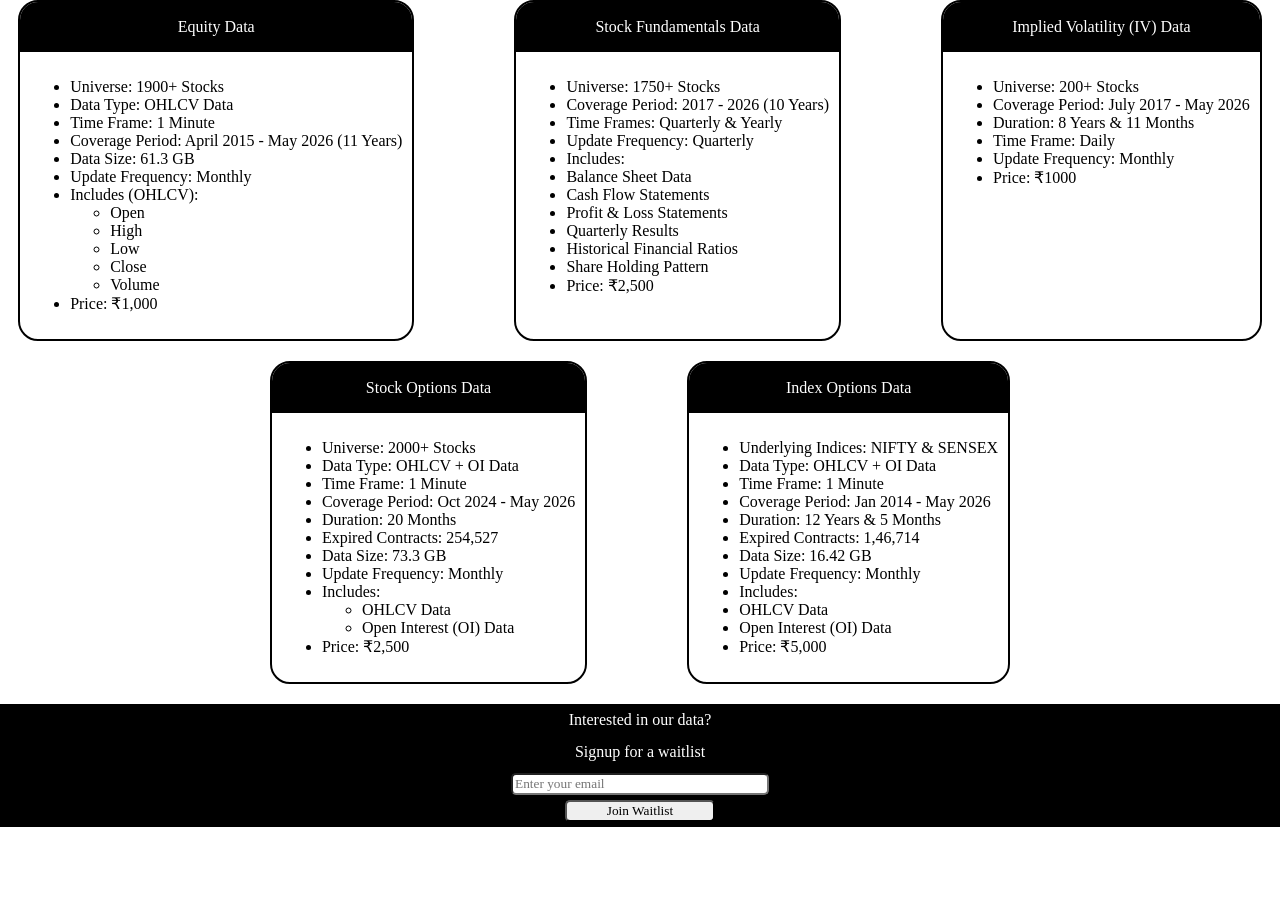
==== frontend/index.html @ e6feda4a "added basic html & css" ====
<!DOCTYPE html>
<html lang="en">

<head>

    <meta charset="UTF-8">
    <meta name="viewport" content="width=device-width, initial-scale=1.0">

    <title>Data Nerd</title>

    <link rel="stylesheet" href="styles.css">

</head>

<body>

    <div class="datasetinfo">

        <div class="datacard">

            <div class="titlebox">
                <p>Equity Data</p>
            </div>

            <div class="description">

                <ul>
                    <li>Universe: 1900+ Stocks</li>
                    <li>Data Type: OHLCV Data</li>
                    <li>Time Frame: 1 Minute</li>
                    <li>Coverage Period: April 2015 - May 2026 (11 Years)</li>
                    <li>Data Size: 61.3 GB</li>
                    <li>Update Frequency: Monthly</li>
                    <li>Includes (OHLCV):
                        <ul>
                            <li>Open</li>
                            <li>High</li>
                            <li>Low</li>
                            <li>Close</li>
                            <li>Volume</li>
                        </ul>
                    </li>

                    <li>Price: ₹1,000</li>

                </ul>

            </div>



        </div>

        <div class="datacard">

            <div class="titlebox">
                <p>Stock Fundamentals Data</p>
            </div>

            <div class="description">

                <ul>
                    <li>Universe: 1750+ Stocks</li>
                    <li>Coverage Period: 2017 - 2026 (10 Years)</li>
                    <li>Time Frames: Quarterly & Yearly</li>
                    <li>Update Frequency: Quarterly</li>
                    <li>Includes:</li>
                    <li>Balance Sheet Data</li>
                    <li>Cash Flow Statements</li>
                    <li>Profit & Loss Statements</li>
                    <li>Quarterly Results</li>
                    <li>Historical Financial Ratios</li>
                    <li>Share Holding Pattern</li>
                    <li>Price: ₹2,500</li>
                </ul>

            </div>

        </div>

        <div class="datacard">

            <div class="titlebox">
                <p>Implied Volatility (IV) Data</p>
            </div>

            <div class="description">

                <ul>
                    <li>Universe: 200+ Stocks</li>
                    <li>Coverage Period: July 2017 - May 2026</li>
                    <li>Duration: 8 Years & 11 Months</li>
                    <li>Time Frame: Daily</li>
                    <li>Update Frequency: Monthly</li>
                    <li>Price: ₹1000</li>
                </ul>

            </div>

        </div>

        <div class="datacard">

            <div class="titlebox">
                <p>Stock Options Data</p>
            </div>

            <div class="description">

                <ul>
                    <li>Universe: 2000+ Stocks</li>
                    <li>Data Type: OHLCV + OI Data</li>
                    <li>Time Frame: 1 Minute</li>
                    <li>Coverage Period: Oct 2024 - May 2026</li>
                    <li> Duration: 20 Months</li>
                    <li>Expired Contracts: 254,527</li>
                    <li>Data Size: 73.3 GB</li>
                    <li>Update Frequency: Monthly</li>
                    <li>
                        Includes:
                        <ul>
                            <li>OHLCV Data</li>
                            <li>Open Interest (OI) Data</li>
                        </ul>
                    </li>
                    <li>Price: ₹2,500</li>

                </ul>

            </div>

        </div>

        <div class="datacard">

            <div class="titlebox">
                <p>Index Options Data</p>
            </div>

            <div class="description">

                <ul>
                    <li>Underlying Indices: NIFTY & SENSEX</li>
                    <li>Data Type: OHLCV + OI Data</li>
                    <li>Time Frame: 1 Minute</li>
                    <li>Coverage Period: Jan 2014 - May 2026</li>
                    <li>Duration: 12 Years & 5 Months</li>
                    <li>Expired Contracts: 1,46,714</li>
                    <li>Data Size: 16.42 GB</li>
                    <li>Update Frequency: Monthly</li>
                    <li>Includes:</li>
                    <li>OHLCV Data</li>
                    <li>Open Interest (OI) Data</li>
                    <li>Price: ₹5,000</li>
                </ul>

            </div>

        </div>

    </div>

    <div class="emailbox">

        <p>Interested in our data?</p>
        <p>Signup for a waitlist</p>
        
        <form action="https://formspree.io/f/xzbqvlgk" method="POST">
            <input type="email" name="email" placeholder="Enter your email" required>
            <button type="submit">Join Waitlist</button>
        </form>

    </div>


</body>

</html>
---- frontend/styles.css ----
@font-face {
    font-family: "YUCCA";
    src: url("magentik-light.otf") format("opentype");
}

body {
    padding: 0px;
    margin: 0px;
}

* {
    font-family: Magnetik;
}

.datasetinfo {

    display: flex;
    flex-direction: row;
    flex-wrap: wrap;

    justify-content: center;
    
    row-gap: 20px;
    column-gap: 100px;

}

.datacard {
    border: solid 2px black;
    border-radius: 20px;
    display: flex;
    flex-direction: column;
}

.titlebox {
    background-color: black;
    color: white;
    border-top-left-radius: 18px;
    border-top-right-radius: 18px;
    align-items: center;
    justify-content: center;
    display: flex;
}

.description {    
    padding: 10px;
}

.emailbox {

    display: flex;
    flex-direction: column;
    gap: 10px;
    justify-content: center;
    align-items: center;
    padding: 5px;

    color: white;
    background-color: black;
    
    margin-top: 20px;

}

.emailbox p{
    padding: 1px;
    margin: 1px;
}

.emailbox form {
    display: flex;
    flex-direction: column;
    gap: 5px;
    /* justify-content: center; */
    align-items: center;
}

.emailbox form input {
    border-radius: 5px;
    width: 250px;
}

.emailbox form button {
    border-radius: 5px;
    width: 150px;
}

.emailbox form button:hover{
    background-color: black;
    color: white;
}
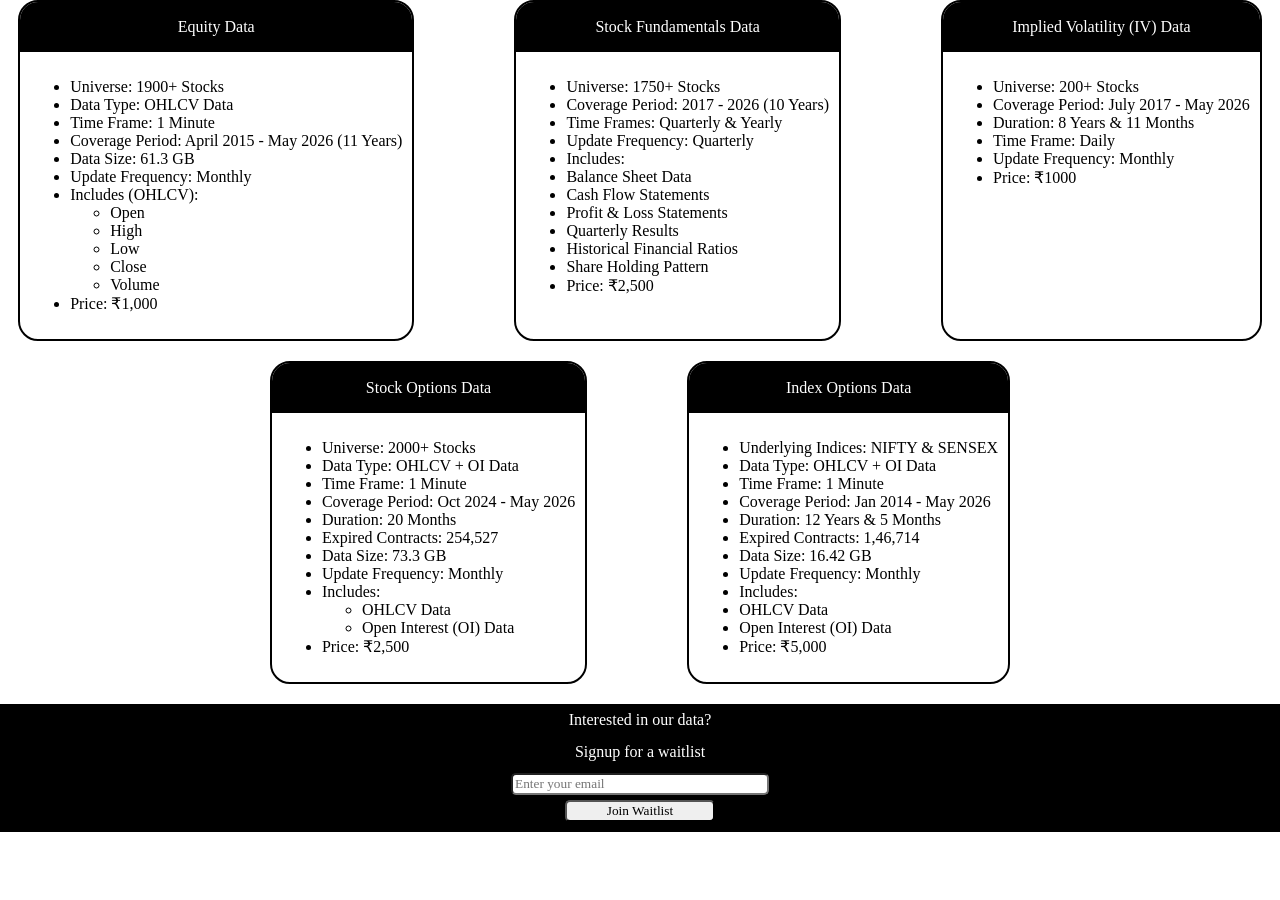
==== commit 711135ba: "added backend logic (code) for signing up to waitlist" ====
--- a/frontend/index.html
+++ b/frontend/index.html
@@ -164,14 +164,19 @@
 
         <p>Interested in our data?</p>
         <p>Signup for a waitlist</p>
-        
-        <form action="https://formspree.io/f/xzbqvlgk" method="POST">
-            <input type="email" name="email" placeholder="Enter your email" required>
+
+        <form id="waitlist-form">
+
+            <input type="email" id="email" placeholder="Enter your email" required>
             <button type="submit">Join Waitlist</button>
+
+            <div id="message"></div>
+
         </form>
 
     </div>
 
+    <script src="script.js"></script>
 
 </body>
 
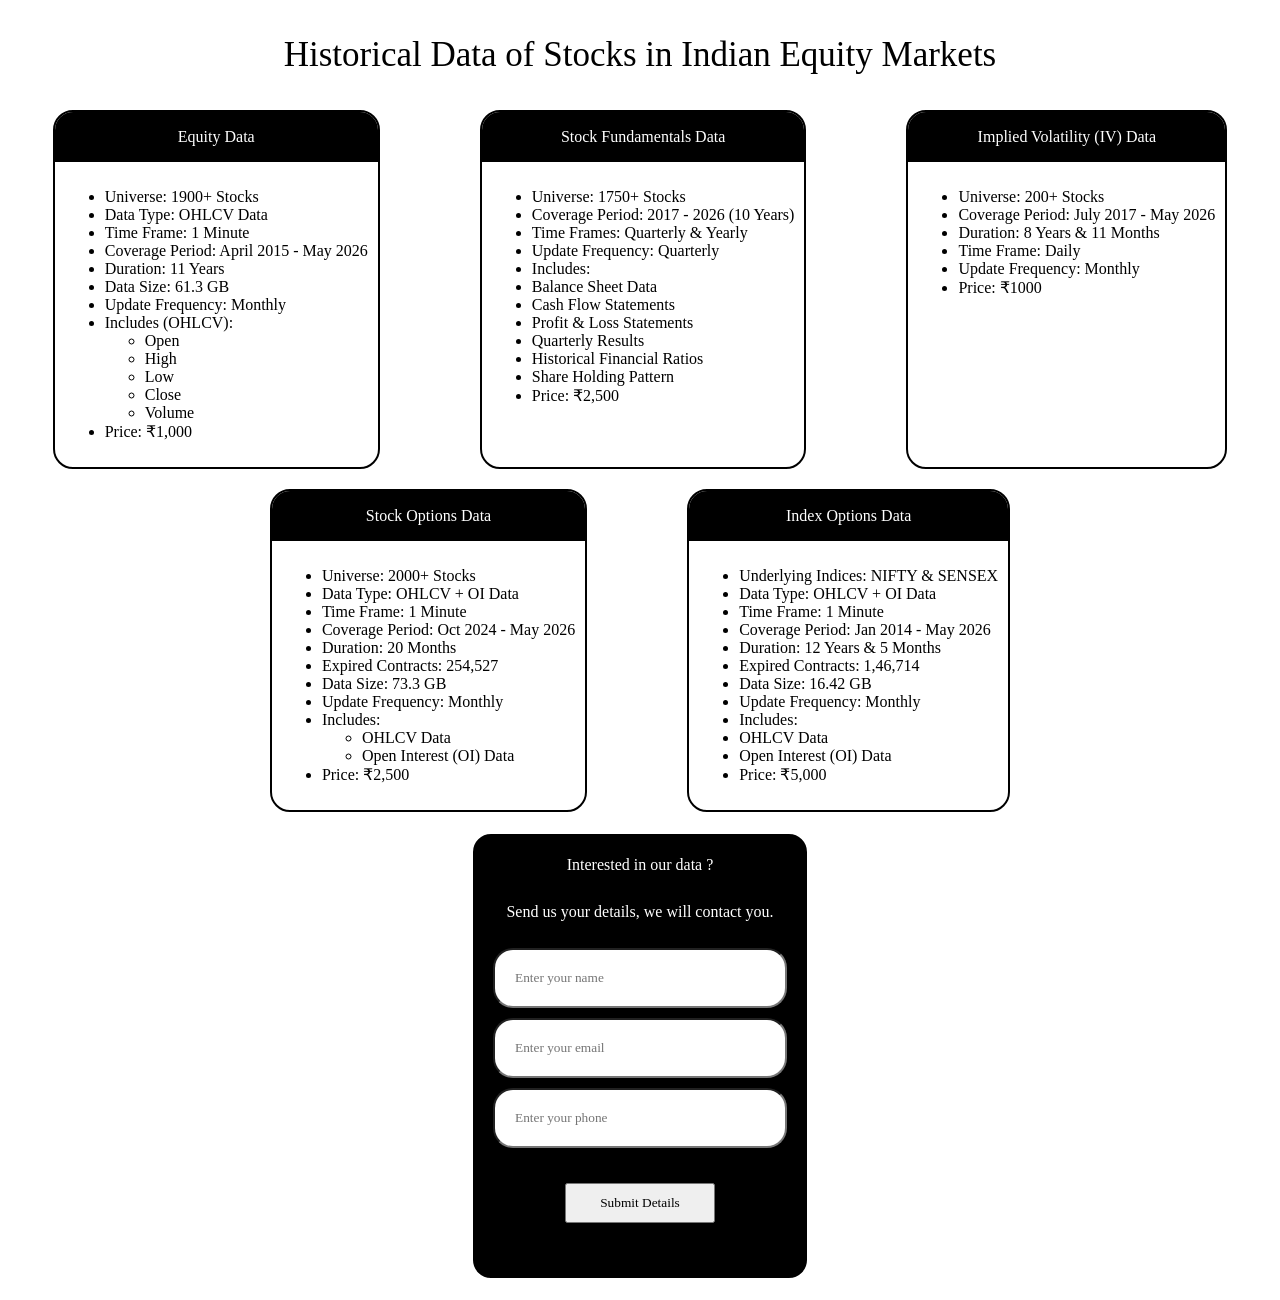
==== commit a884a252: "added name and phone number to details submission form" ====
--- a/frontend/index.html
+++ b/frontend/index.html
@@ -14,6 +14,12 @@
 
 <body>
 
+    <div class="headermenu">
+
+        <p>Historical Data of Stocks in Indian Equity Markets</p>
+
+    </div>
+
     <div class="datasetinfo">
 
         <div class="datacard">
@@ -28,7 +34,8 @@
                     <li>Universe: 1900+ Stocks</li>
                     <li>Data Type: OHLCV Data</li>
                     <li>Time Frame: 1 Minute</li>
-                    <li>Coverage Period: April 2015 - May 2026 (11 Years)</li>
+                    <li>Coverage Period: April 2015 - May 2026</li>
+                    <li>Duration: 11 Years</li>
                     <li>Data Size: 61.3 GB</li>
                     <li>Update Frequency: Monthly</li>
                     <li>Includes (OHLCV):
@@ -162,13 +169,16 @@
 
     <div class="emailbox">
 
-        <p>Interested in our data?</p>
-        <p>Signup for a waitlist</p>
+        <p>Interested in our data ?</p>
+        <p>Send us your details, we will contact you.</p>
 
         <form id="waitlist-form">
 
+            <input type="name" id="name" placeholder="Enter your name" required>
             <input type="email" id="email" placeholder="Enter your email" required>
-            <button type="submit">Join Waitlist</button>
+            <input type="phone" id="phone" placeholder="Enter your phone" required>
+
+            <button type="submit">Submit Details</button>
 
             <div id="message"></div>
 
--- a/frontend/styles.css
+++ b/frontend/styles.css
@@ -10,6 +10,16 @@
 
 * {
     font-family: Magnetik;
+}
+
+.headermenu {
+
+    display: flex;
+    justify-content: center;
+    /* align-items: center; */
+
+    font-size: 35px;
+
 }
 
 .datasetinfo {
@@ -50,15 +60,19 @@
 
     display: flex;
     flex-direction: column;
-    gap: 10px;
+    gap: 25px;
     justify-content: center;
     align-items: center;
-    padding: 5px;
+    padding: 20px;
+
+    border: solid 2px white;
+    border-radius: 20px;
 
     color: white;
     background-color: black;
-    
-    margin-top: 20px;
+
+    width: fit-content;
+    margin: 20px auto;
 
 }
 
@@ -70,19 +84,23 @@
 .emailbox form {
     display: flex;
     flex-direction: column;
-    gap: 5px;
+    gap: 10px;
     /* justify-content: center; */
     align-items: center;
 }
 
 .emailbox form input {
-    border-radius: 5px;
+    border-radius: 20px;
     width: 250px;
+    padding: 20px;
 }
 
 .emailbox form button {
-    border-radius: 5px;
+    /* border-radius: 5px; */
+    /* padding-top: 500px; */
     width: 150px;
+    padding: 10px;
+    margin: 25px;
 }
 
 .emailbox form button:hover{
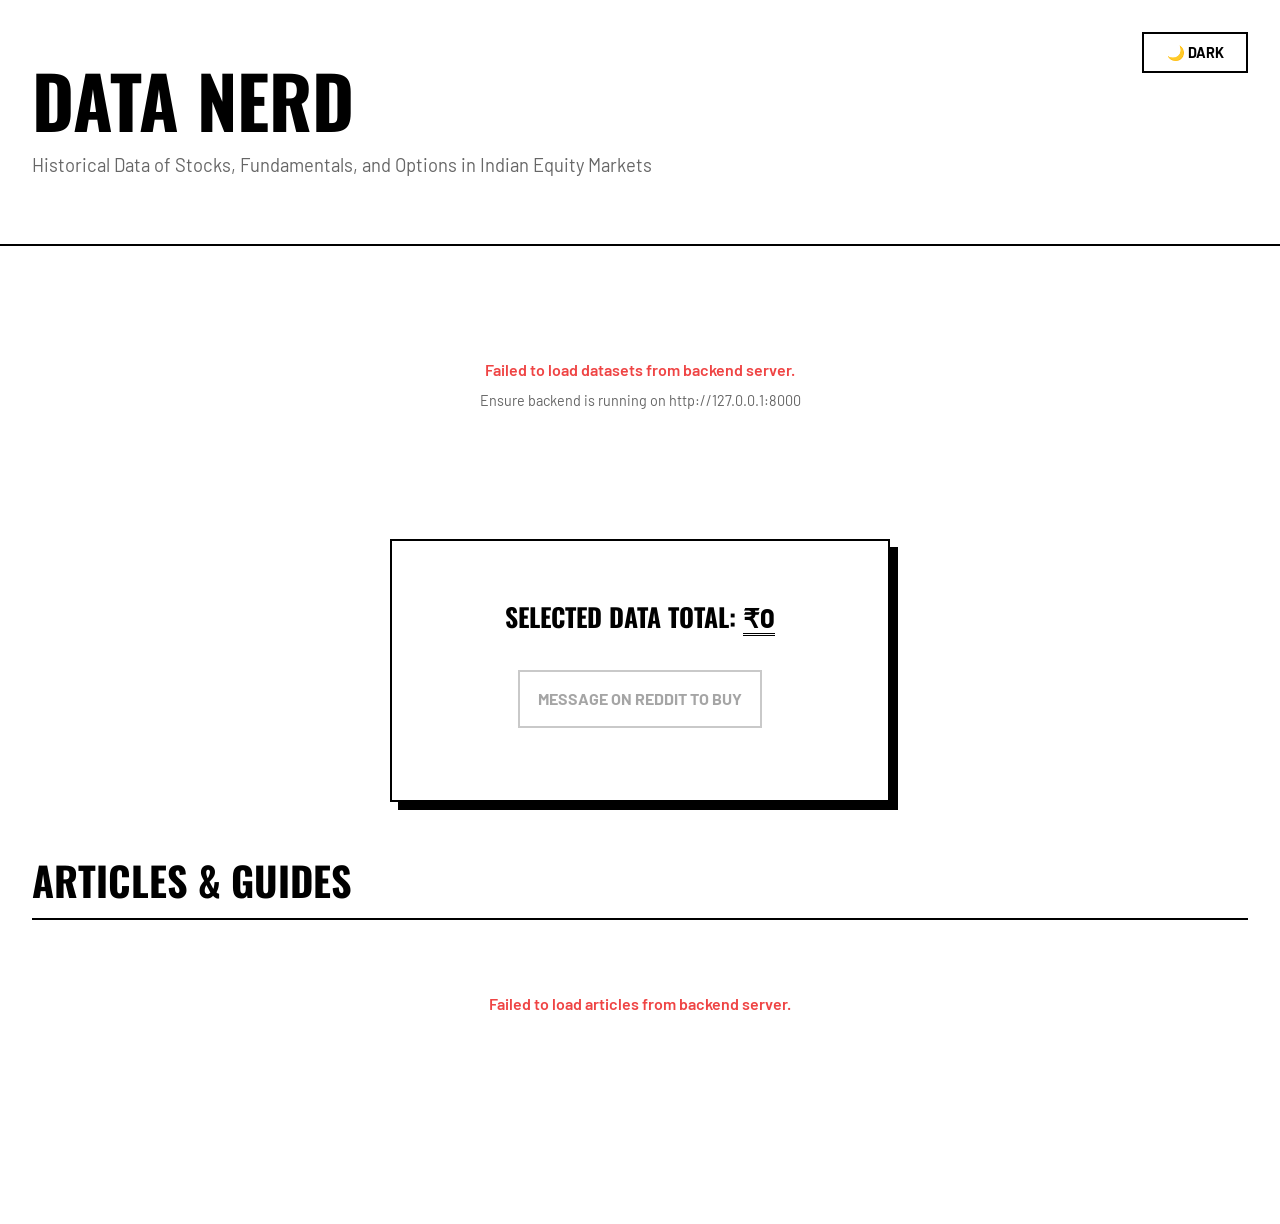
==== commit 6aeeb318: "update" ====
--- a/frontend/index.html
+++ b/frontend/index.html
@@ -2,190 +2,56 @@
 <html lang="en">
 
 <head>
-
     <meta charset="UTF-8">
     <meta name="viewport" content="width=device-width, initial-scale=1.0">
-
-    <title>Data Nerd</title>
-
+    <title>Data Nerd - Stock & Options Datasets</title>
+    <meta name="description" content="Explore and purchase premium historical datasets for stock fundamentals, options, and market ticks in the Indian equity markets on Data Nerd.">
+    <meta name="keywords" content="indian stock market, stock datasets, option pricing, options historical data, equity fundamentals, algo trading datasets">
     <link rel="stylesheet" href="styles.css">
-
 </head>
 
 <body>
 
-    <div class="headermenu">
+    <header class="headermenu">
+        <div class="top-auth" id="top-auth">
+            <!-- Dynamically populated by auth_helper.js -->
+            <a href="login.html" class="auth-btn">Login</a>
+            <a href="signup.html" class="auth-btn signup-btn">Sign Up</a>
+        </div>
+        <h1>Data Nerd</h1>
+        <p>Historical Data of Stocks, Fundamentals, and Options in Indian Equity Markets</p>
+    </header>
 
-        <p>Historical Data of Stocks in Indian Equity Markets</p>
+    <!-- Dynamic Datasets Catalog -->
+    <main class="datasetinfo" id="datasets-container">
+        <div style="grid-column: 1/-1; text-align: center; padding: 3rem;">
+            <div class="loading-spinner"></div>
+            <p style="color: var(--text-secondary); margin-top: 1rem;">Loading marketplace catalog...</p>
+        </div>
+    </main>
 
-    </div>
+    <!-- Purchase Action Card -->
+    <section class="checkoutbox">
+        <p>Selected Data Total: <span>₹<span id="total-amount">0</span></span></p>
+        <button id="checkout-btn" disabled>Message on Reddit to Buy</button>
+        <div id="message"></div>
+    </section>
 
-    <div class="datasetinfo">
+    <!-- Articles Section -->
+    <section class="articles-section">
+        <h2>Articles & Guides</h2>
+        <div id="articles-container">
+            <div style="grid-column: 1/-1; text-align: center; padding: 2rem;">
+                <div class="loading-spinner"></div>
+                <p style="color: var(--text-secondary);">Loading articles...</p>
+            </div>
+        </div>
+    </section>
 
-        <div class="datacard">
-
-            <div class="titlebox">
-                <p>Equity Data</p>
-            </div>
-
-            <div class="description">
-
-                <ul>
-                    <li>Universe: 1900+ Stocks</li>
-                    <li>Data Type: OHLCV Data</li>
-                    <li>Time Frame: 1 Minute</li>
-                    <li>Coverage Period: April 2015 - May 2026</li>
-                    <li>Duration: 11 Years</li>
-                    <li>Data Size: 61.3 GB</li>
-                    <li>Update Frequency: Monthly</li>
-                    <li>Includes (OHLCV):
-                        <ul>
-                            <li>Open</li>
-                            <li>High</li>
-                            <li>Low</li>
-                            <li>Close</li>
-                            <li>Volume</li>
-                        </ul>
-                    </li>
-
-                    <li>Price: ₹1,000</li>
-
-                </ul>
-
-            </div>
-
-
-
-        </div>
-
-        <div class="datacard">
-
-            <div class="titlebox">
-                <p>Stock Fundamentals Data</p>
-            </div>
-
-            <div class="description">
-
-                <ul>
-                    <li>Universe: 1750+ Stocks</li>
-                    <li>Coverage Period: 2017 - 2026 (10 Years)</li>
-                    <li>Time Frames: Quarterly & Yearly</li>
-                    <li>Update Frequency: Quarterly</li>
-                    <li>Includes:</li>
-                    <li>Balance Sheet Data</li>
-                    <li>Cash Flow Statements</li>
-                    <li>Profit & Loss Statements</li>
-                    <li>Quarterly Results</li>
-                    <li>Historical Financial Ratios</li>
-                    <li>Share Holding Pattern</li>
-                    <li>Price: ₹2,500</li>
-                </ul>
-
-            </div>
-
-        </div>
-
-        <div class="datacard">
-
-            <div class="titlebox">
-                <p>Implied Volatility (IV) Data</p>
-            </div>
-
-            <div class="description">
-
-                <ul>
-                    <li>Universe: 200+ Stocks</li>
-                    <li>Coverage Period: July 2017 - May 2026</li>
-                    <li>Duration: 8 Years & 11 Months</li>
-                    <li>Time Frame: Daily</li>
-                    <li>Update Frequency: Monthly</li>
-                    <li>Price: ₹1000</li>
-                </ul>
-
-            </div>
-
-        </div>
-
-        <div class="datacard">
-
-            <div class="titlebox">
-                <p>Stock Options Data</p>
-            </div>
-
-            <div class="description">
-
-                <ul>
-                    <li>Universe: 2000+ Stocks</li>
-                    <li>Data Type: OHLCV + OI Data</li>
-                    <li>Time Frame: 1 Minute</li>
-                    <li>Coverage Period: Oct 2024 - May 2026</li>
-                    <li> Duration: 20 Months</li>
-                    <li>Expired Contracts: 254,527</li>
-                    <li>Data Size: 73.3 GB</li>
-                    <li>Update Frequency: Monthly</li>
-                    <li>
-                        Includes:
-                        <ul>
-                            <li>OHLCV Data</li>
-                            <li>Open Interest (OI) Data</li>
-                        </ul>
-                    </li>
-                    <li>Price: ₹2,500</li>
-
-                </ul>
-
-            </div>
-
-        </div>
-
-        <div class="datacard">
-
-            <div class="titlebox">
-                <p>Index Options Data</p>
-            </div>
-
-            <div class="description">
-
-                <ul>
-                    <li>Underlying Indices: NIFTY & SENSEX</li>
-                    <li>Data Type: OHLCV + OI Data</li>
-                    <li>Time Frame: 1 Minute</li>
-                    <li>Coverage Period: Jan 2014 - May 2026</li>
-                    <li>Duration: 12 Years & 5 Months</li>
-                    <li>Expired Contracts: 1,46,714</li>
-                    <li>Data Size: 16.42 GB</li>
-                    <li>Update Frequency: Monthly</li>
-                    <li>Includes:</li>
-                    <li>OHLCV Data</li>
-                    <li>Open Interest (OI) Data</li>
-                    <li>Price: ₹5,000</li>
-                </ul>
-
-            </div>
-
-        </div>
-
-    </div>
-
-    <div class="emailbox">
-
-        <p>Interested in our data ?</p>
-        <p>Send us your details, we will contact you.</p>
-
-        <form id="waitlist-form">
-
-            <input type="name" id="name" placeholder="Enter your name" required>
-            <input type="email" id="email" placeholder="Enter your email" required>
-            <input type="phone" id="phone" placeholder="Enter your phone" required>
-
-            <button type="submit">Submit Details</button>
-
-            <div id="message"></div>
-
-        </form>
-
-    </div>
-
+    <!-- Core Modular Scripts -->
+    <script src="js/api.js"></script>
+    <script src="js/auth_helper.js"></script>
+    <!-- Page controller -->
     <script src="script.js"></script>
 
 </body>
--- a/frontend/styles.css
+++ b/frontend/styles.css
@@ -1,109 +1,510 @@
-@font-face {
-    font-family: "YUCCA";
-    src: url("magentik-light.otf") format("opentype");
+@import url('https://fonts.googleapis.com/css2?family=Barlow:wght@400;500;700&family=Oswald:wght@500;700&display=swap');
+
+:root {
+    --bg-primary: #ffffff;
+    --bg-secondary: #000000;
+    --text-primary: #000000;
+    --text-secondary: #000000;
+    --text-muted: #666666;
+    --border-color: #000000;
+    --bg-focus: #f5f5f5;
+    --accent-cyan: #06b6d4;
+    --accent-red: #ef4444;
+    --accent-green: #10b981;
+    --border-width: 2px;
+    --font-heading: 'Oswald', sans-serif;
+    --font-body: 'Barlow', sans-serif;
+}
+
+[data-theme="dark"] {
+    --bg-primary: #121212;
+    --bg-secondary: #ffffff;
+    --text-primary: #ffffff;
+    --text-secondary: #ffffff;
+    --text-muted: #a3a3a3;
+    --border-color: #ffffff;
+    --bg-focus: #1e1e1e;
+    --accent-cyan: #22d3ee;
+    --accent-red: #f87171;
+    --accent-green: #4ade80;
+}
+
+* {
+    box-sizing: border-box;
+    margin: 0;
+    padding: 0;
+    font-family: var(--font-body);
+    border-radius: 0 !important; /* Force square edges everywhere */
 }
 
 body {
-    padding: 0px;
-    margin: 0px;
-}
-
-* {
-    font-family: Magnetik;
-}
-
+    background-color: var(--bg-primary);
+    color: var(--text-primary);
+    line-height: 1.5;
+    min-height: 100vh;
+    padding-bottom: 6rem;
+}
+
+/* Scrollbar styling */
+::-webkit-scrollbar {
+    width: 10px;
+    border-left: var(--border-width) solid var(--border-color);
+}
+::-webkit-scrollbar-track {
+    background: var(--bg-primary);
+}
+::-webkit-scrollbar-thumb {
+    background: var(--border-color);
+}
+
+/* Header & Navigation */
 .headermenu {
-
+    position: relative;
+    background: var(--bg-primary);
+    border-bottom: var(--border-width) solid var(--border-color);
+    text-align: left;
+    padding: 4rem 2rem;
+    margin-bottom: 4rem;
+}
+
+.headermenu h1 {
+    font-family: var(--font-heading);
+    font-size: 4.5rem;
+    font-weight: 800;
+    text-transform: uppercase;
+    line-height: 1;
+    color: var(--text-primary);
+    margin-bottom: 1rem;
+}
+
+.headermenu p {
+    font-size: 1.15rem;
+    color: var(--text-muted);
+    max-width: 700px;
+}
+
+.top-auth {
+    position: absolute;
+    top: 2rem;
+    right: 2rem;
     display: flex;
-    justify-content: center;
-    /* align-items: center; */
-
-    font-size: 35px;
-
-}
-
+    align-items: center;
+    gap: 1rem;
+}
+
+.welcome-text {
+    font-size: 0.95rem;
+    text-transform: uppercase;
+    letter-spacing: 0.5px;
+}
+
+.nav-link {
+    text-decoration: none;
+    color: var(--text-primary);
+    font-weight: 700;
+    font-size: 0.95rem;
+    text-transform: uppercase;
+    border-bottom: var(--border-width) solid var(--border-color);
+    padding-bottom: 2px;
+    transition: background-color 0.2s, color 0.2s;
+}
+
+.nav-link:hover {
+    background-color: var(--bg-secondary);
+    color: var(--bg-primary);
+}
+
+.auth-btn {
+    background: var(--bg-primary);
+    color: var(--text-primary);
+    border: var(--border-width) solid var(--border-color);
+    padding: 0.6rem 1.4rem;
+    text-decoration: none;
+    font-weight: 700;
+    font-size: 0.9rem;
+    text-transform: uppercase;
+    cursor: pointer;
+    transition: background-color 0.2s, color 0.2s;
+}
+
+.auth-btn:hover {
+    background: var(--bg-secondary);
+    color: var(--bg-primary);
+}
+
+.signup-btn, .dashboard-link {
+    background: var(--bg-secondary);
+    color: var(--bg-primary);
+}
+
+.signup-btn:hover, .dashboard-link:hover {
+    background: var(--bg-primary);
+    color: var(--text-primary);
+}
+
+.logout-btn {
+    background: var(--bg-primary);
+    color: var(--text-primary);
+    border: var(--border-width) solid var(--border-color);
+}
+
+.logout-btn:hover {
+    background: var(--bg-secondary);
+    color: var(--bg-primary);
+    border-color: var(--border-color);
+}
+
+
+/* Marketplace Layout & Cards */
 .datasetinfo {
-
-    display: flex;
-    flex-direction: row;
-    flex-wrap: wrap;
-
-    justify-content: center;
-    
-    row-gap: 20px;
-    column-gap: 100px;
-
+    display: grid;
+    grid-template-columns: repeat(auto-fit, minmax(350px, 1fr));
+    gap: 3rem;
+    padding: 0 2rem;
+    max-width: 1300px;
+    margin: 0 auto 5rem auto;
 }
 
 .datacard {
-    border: solid 2px black;
-    border-radius: 20px;
+    background: var(--bg-primary);
+    border: var(--border-width) solid var(--border-color);
+    padding: 2.5rem;
+    transition: transform 0.2s, box-shadow 0.2s;
     display: flex;
     flex-direction: column;
+    justify-content: space-between;
+}
+
+.datacard:hover {
+    transform: translate(-4px, -4px);
+    box-shadow: 6px 6px 0px var(--border-color);
 }
 
 .titlebox {
-    background-color: black;
-    color: white;
-    border-top-left-radius: 18px;
-    border-top-right-radius: 18px;
+    margin-bottom: 1.5rem;
+    padding-bottom: 1rem;
+    border-bottom: var(--border-width) solid var(--border-color);
+}
+
+.titlebox p {
+    font-family: var(--font-heading);
+    font-size: 1.5rem;
+    font-weight: 700;
+    text-transform: uppercase;
+}
+
+.description {
+    flex-grow: 1;
+}
+
+.description ul {
+    list-style-type: none;
+}
+
+.description li {
+    margin-bottom: 0.8rem;
+    font-size: 0.95rem;
+    display: flex;
+    align-items: flex-start;
+}
+
+.description li::before {
+    content: "■";
+    font-size: 0.75rem;
+    margin-right: 0.8rem;
+    margin-top: 0.2rem;
+    color: var(--text-primary);
+}
+
+.description li ul {
+    margin-top: 0.5rem;
+    margin-left: 1.2rem;
+}
+
+.description li ul li {
+    margin-bottom: 0.4rem;
+    font-size: 0.9rem;
+    color: var(--text-muted);
+}
+
+.description li ul li::before {
+    content: "□";
+}
+
+.price-tag {
+    font-family: var(--font-heading);
+    font-size: 1.75rem;
+    font-weight: 800;
+    color: var(--text-primary);
+    margin-top: 1.5rem;
+    display: block;
+}
+
+.select-box {
+    margin-top: 2rem;
+    padding-top: 1.5rem;
+    border-top: var(--border-width) solid var(--border-color);
+    display: flex;
     align-items: center;
-    justify-content: center;
-    display: flex;
-}
-
-.description {    
-    padding: 10px;
-}
-
-.emailbox {
-
+    gap: 1rem;
+}
+
+/* Square custom checkbox toggle */
+.custom-checkbox {
+    position: relative;
+    display: inline-block;
+    width: 48px;
+    height: 24px;
+}
+
+.custom-checkbox input {
+    opacity: 0;
+    width: 0;
+    height: 0;
+}
+
+.slider {
+    position: absolute;
+    cursor: pointer;
+    top: 0;
+    left: 0;
+    right: 0;
+    bottom: 0;
+    background-color: var(--bg-primary);
+    border: var(--border-width) solid var(--border-color);
+    transition: .2s;
+}
+
+.slider:before {
+    position: absolute;
+    content: "";
+    height: 14px;
+    width: 14px;
+    left: 3px;
+    top: 3px;
+    background-color: var(--bg-secondary);
+    transition: .2s;
+}
+
+input:checked + .slider {
+    background-color: var(--bg-secondary);
+}
+
+input:checked + .slider:before {
+    background-color: var(--bg-primary);
+    transform: translateX(24px);
+}
+
+.select-box label {
+    font-weight: 700;
+    font-size: 0.95rem;
+    text-transform: uppercase;
+    cursor: pointer;
+    user-select: none;
+}
+
+/* Action Checkout Box & Forms */
+.checkoutbox, .authbox {
+    background: var(--bg-primary);
+    max-width: 500px;
+    margin: 0 auto 3rem auto;
+    padding: 3.5rem;
+    border: var(--border-width) solid var(--border-color);
+    box-shadow: 8px 8px 0px var(--border-color);
+    text-align: center;
+}
+
+.checkoutbox p {
+    font-family: var(--font-heading);
+    font-size: 1.6rem;
+    font-weight: 800;
+    text-transform: uppercase;
+    margin-bottom: 2rem;
+}
+
+.checkoutbox span {
+    border-bottom: 3px double var(--border-color);
+}
+
+.authbox p {
+    margin-bottom: 2.5rem;
+    font-weight: 700;
+    font-size: 1.1rem;
+    text-transform: uppercase;
+}
+
+form {
     display: flex;
     flex-direction: column;
-    gap: 25px;
-    justify-content: center;
-    align-items: center;
-    padding: 20px;
-
-    border: solid 2px white;
-    border-radius: 20px;
-
-    color: white;
-    background-color: black;
-
-    width: fit-content;
-    margin: 20px auto;
-
-}
-
-.emailbox p{
-    padding: 1px;
-    margin: 1px;
-}
-
-.emailbox form {
+    gap: 1.5rem;
+}
+
+input {
+    padding: 1rem 1.2rem;
+    background: var(--bg-primary);
+    border: var(--border-width) solid var(--border-color);
+    font-size: 0.95rem;
+    color: var(--text-primary);
+    transition: background-color 0.2s;
+}
+
+input::placeholder {
+    color: var(--text-muted);
+}
+
+input:focus {
+    outline: none;
+    background-color: var(--bg-focus);
+}
+
+button {
+    padding: 1.1rem;
+    background: var(--bg-secondary);
+    color: var(--bg-primary);
+    border: var(--border-width) solid var(--border-color);
+    font-size: 1rem;
+    font-weight: 700;
+    text-transform: uppercase;
+    cursor: pointer;
+    transition: background-color 0.2s, color 0.2s;
+}
+
+button:hover:not(:disabled) {
+    background: var(--bg-primary);
+    color: var(--text-primary);
+}
+
+button:disabled {
+    opacity: 0.35;
+    background: var(--bg-primary);
+    color: var(--text-primary);
+    border-color: var(--text-muted);
+    cursor: not-allowed;
+}
+
+/* Feedback Messages */
+#message, #signup-message, #login-message, #setup-message, #admin-login-message, #add-dataset-message {
+    margin-top: 1rem;
+    font-size: 0.95rem;
+    font-weight: 700;
+    text-transform: uppercase;
+    text-align: center;
+}
+
+/* Loading animations spinner */
+.loading-spinner {
+    display: inline-block;
+    width: 2.5rem;
+    height: 2.5rem;
+    border: var(--border-width) solid var(--border-color);
+    border-top-color: transparent;
+    animation: spin 0.6s linear infinite;
+    margin: 2rem auto;
+}
+
+@keyframes spin {
+    to { transform: rotate(360deg); }
+}
+
+.desc-bullet {
+    margin-bottom: 0.4rem;
+    font-size: 0.95rem;
+}
+
+/* Articles Section on Homepage */
+.articles-section {
+    max-width: 1300px;
+    margin: 0 auto 5rem auto;
+    padding: 0 2rem;
+}
+
+.articles-section h2 {
+    font-family: var(--font-heading);
+    font-size: 2.5rem;
+    font-weight: 800;
+    text-transform: uppercase;
+    margin-bottom: 2.5rem;
+    border-bottom: var(--border-width) solid var(--border-color);
+    padding-bottom: 0.5rem;
+}
+
+#articles-container {
+    display: grid;
+    grid-template-columns: repeat(auto-fit, minmax(320px, 1fr));
+    gap: 3rem;
+}
+
+/* Article Card in Grid */
+.article-card {
+    background: var(--bg-primary);
+    border: var(--border-width) solid var(--border-color);
+    padding: 2rem;
     display: flex;
     flex-direction: column;
-    gap: 10px;
-    /* justify-content: center; */
-    align-items: center;
-}
-
-.emailbox form input {
-    border-radius: 20px;
-    width: 250px;
-    padding: 20px;
-}
-
-.emailbox form button {
-    /* border-radius: 5px; */
-    /* padding-top: 500px; */
-    width: 150px;
-    padding: 10px;
-    margin: 25px;
-}
-
-.emailbox form button:hover{
-    background-color: black;
-    color: white;
+    justify-content: space-between;
+    transition: transform 0.2s, box-shadow 0.2s;
+    cursor: pointer;
+    text-decoration: none;
+    color: inherit;
+}
+
+.article-card:hover {
+    transform: translate(-4px, -4px);
+    box-shadow: 6px 6px 0px var(--border-color);
+}
+
+.article-card-header {
+    margin-bottom: 0.8rem;
+}
+
+.article-date {
+    font-size: 0.85rem;
+    font-weight: 700;
+    text-transform: uppercase;
+    color: var(--text-muted);
+}
+
+.article-title {
+    font-family: var(--font-heading);
+    font-size: 1.4rem;
+    font-weight: 700;
+    text-transform: uppercase;
+    margin-bottom: 0.8rem;
+    line-height: 1.2;
+}
+
+.article-preview {
+    font-size: 0.95rem;
+    color: var(--text-muted);
+    margin-bottom: 1.5rem;
+    flex-grow: 1;
+    line-height: 1.4;
+}
+
+.read-more {
+    font-weight: 700;
+    font-size: 0.9rem;
+    text-transform: uppercase;
+    border-bottom: var(--border-width) solid var(--border-color);
+    align-self: flex-start;
+    padding-bottom: 2px;
+}
+
+.article-card:hover .read-more {
+    background-color: var(--bg-secondary);
+    color: var(--bg-primary);
+}
+
+/* Article Reader Template */
+.article-reader-container {
+    max-width: 800px;
+    margin: 0 auto 5rem auto;
+    padding: 0 2rem;
+}
+
+.article-details {
+    background: var(--bg-primary);
+    border: var(--border-width) solid var(--border-color);
+    padding: 3rem;
+    box-shadow: 8px 8px 0px var(--border-color);
 }
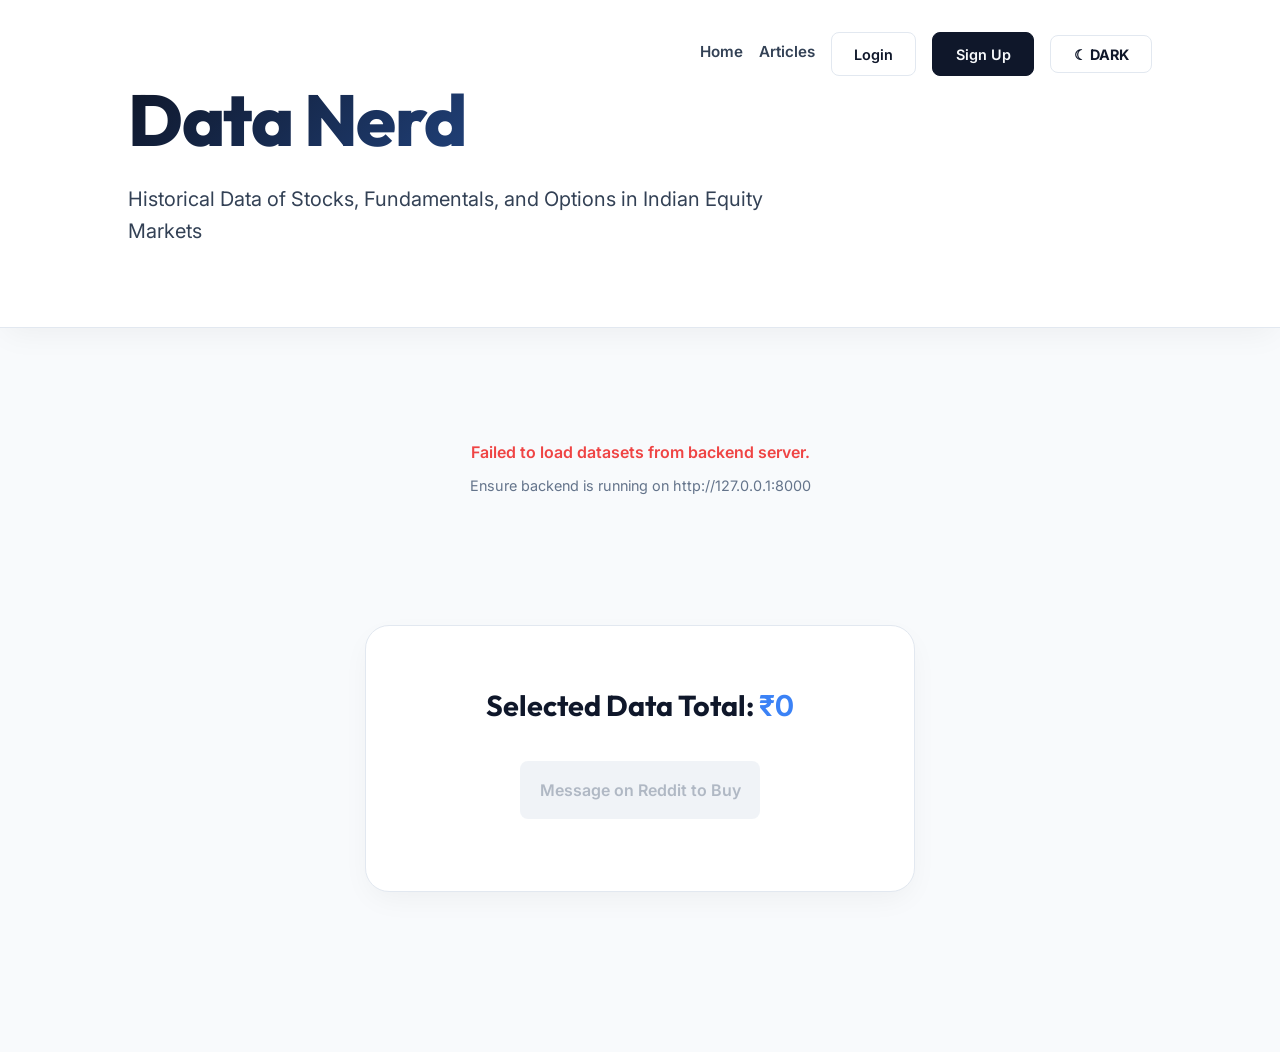
==== commit ba52520b: "Add universal navbar and split articles to separate page" ====
--- a/frontend/index.html
+++ b/frontend/index.html
@@ -37,16 +37,7 @@
         <div id="message"></div>
     </section>
 
-    <!-- Articles Section -->
-    <section class="articles-section">
-        <h2>Articles & Guides</h2>
-        <div id="articles-container">
-            <div style="grid-column: 1/-1; text-align: center; padding: 2rem;">
-                <div class="loading-spinner"></div>
-                <p style="color: var(--text-secondary);">Loading articles...</p>
-            </div>
-        </div>
-    </section>
+
 
     <!-- Core Modular Scripts -->
     <script src="js/api.js"></script>
--- a/frontend/styles.css
+++ b/frontend/styles.css
@@ -1,32 +1,44 @@
-@import url('https://fonts.googleapis.com/css2?family=Barlow:wght@400;500;700&family=Oswald:wght@500;700&display=swap');
+@import url('https://fonts.googleapis.com/css2?family=Inter:wght@400;500;600;700&family=Outfit:wght@500;600;700;800&display=swap');
 
 :root {
-    --bg-primary: #ffffff;
-    --bg-secondary: #000000;
-    --text-primary: #000000;
-    --text-secondary: #000000;
-    --text-muted: #666666;
-    --border-color: #000000;
-    --bg-focus: #f5f5f5;
-    --accent-cyan: #06b6d4;
+    /* Light Mode - Premium Tailored Palette */
+    --bg-primary: #f8fafc;
+    --bg-secondary: #ffffff;
+    --text-primary: #0f172a;
+    --text-secondary: #334155;
+    --text-muted: #64748b;
+    --border-color: #e2e8f0;
+    --bg-focus: #f1f5f9;
+    --accent-cyan: #0ea5e9;
+    --accent-blue: #3b82f6;
     --accent-red: #ef4444;
     --accent-green: #10b981;
-    --border-width: 2px;
-    --font-heading: 'Oswald', sans-serif;
-    --font-body: 'Barlow', sans-serif;
+    --border-width: 1px;
+    --border-radius-sm: 8px;
+    --border-radius-md: 16px;
+    --border-radius-lg: 24px;
+    --shadow-soft: 0 10px 30px -5px rgba(0, 0, 0, 0.05);
+    --shadow-hover: 0 20px 40px -5px rgba(0, 0, 0, 0.1);
+    --font-heading: 'Outfit', GellixSemiBold, Arial, sans-serif;
+    --font-body: 'Inter', GellixSemiBold, Arial, sans-serif;
+    --transition-smooth: all 0.3s cubic-bezier(0.4, 0, 0.2, 1);
 }
 
 [data-theme="dark"] {
-    --bg-primary: #121212;
-    --bg-secondary: #ffffff;
-    --text-primary: #ffffff;
-    --text-secondary: #ffffff;
-    --text-muted: #a3a3a3;
-    --border-color: #ffffff;
-    --bg-focus: #1e1e1e;
-    --accent-cyan: #22d3ee;
+    /* Dark Mode - Deep Slate */
+    --bg-primary: #0f172a;
+    --bg-secondary: #1e293b;
+    --text-primary: #f8fafc;
+    --text-secondary: #e2e8f0;
+    --text-muted: #94a3b8;
+    --border-color: #334155;
+    --bg-focus: #1e293b;
+    --accent-cyan: #38bdf8;
+    --accent-blue: #60a5fa;
     --accent-red: #f87171;
-    --accent-green: #4ade80;
+    --accent-green: #34d399;
+    --shadow-soft: 0 10px 30px -5px rgba(0, 0, 0, 0.3);
+    --shadow-hover: 0 20px 40px -5px rgba(0, 0, 0, 0.5);
 }
 
 * {
@@ -34,59 +46,72 @@
     margin: 0;
     padding: 0;
     font-family: var(--font-body);
-    border-radius: 0 !important; /* Force square edges everywhere */
 }
 
 body {
     background-color: var(--bg-primary);
     color: var(--text-primary);
-    line-height: 1.5;
+    line-height: 1.6;
     min-height: 100vh;
     padding-bottom: 6rem;
+    transition: background-color 0.4s ease, color 0.4s ease;
+    overflow-x: hidden;
 }
 
 /* Scrollbar styling */
 ::-webkit-scrollbar {
-    width: 10px;
-    border-left: var(--border-width) solid var(--border-color);
+    width: 8px;
 }
 ::-webkit-scrollbar-track {
     background: var(--bg-primary);
 }
 ::-webkit-scrollbar-thumb {
     background: var(--border-color);
+    border-radius: 10px;
+}
+::-webkit-scrollbar-thumb:hover {
+    background: var(--text-muted);
+}
+
+/* Typography Enhancements */
+h1, h2, h3, h4, h5, h6 {
+    font-family: var(--font-heading);
+    color: var(--text-primary);
 }
 
 /* Header & Navigation */
 .headermenu {
     position: relative;
-    background: var(--bg-primary);
+    background: var(--bg-secondary);
     border-bottom: var(--border-width) solid var(--border-color);
     text-align: left;
-    padding: 4rem 2rem;
+    padding: 5rem 10%;
     margin-bottom: 4rem;
+    box-shadow: var(--shadow-soft);
 }
 
 .headermenu h1 {
-    font-family: var(--font-heading);
     font-size: 4.5rem;
     font-weight: 800;
-    text-transform: uppercase;
-    line-height: 1;
-    color: var(--text-primary);
-    margin-bottom: 1rem;
+    line-height: 1.1;
+    letter-spacing: -0.02em;
+    background: linear-gradient(135deg, var(--text-primary) 0%, var(--accent-blue) 100%);
+    -webkit-background-clip: text;
+    -webkit-text-fill-color: transparent;
+    margin-bottom: 1.5rem;
 }
 
 .headermenu p {
-    font-size: 1.15rem;
-    color: var(--text-muted);
+    font-size: 1.25rem;
+    color: var(--text-secondary);
     max-width: 700px;
+    font-weight: 400;
 }
 
 .top-auth {
     position: absolute;
     top: 2rem;
-    right: 2rem;
+    right: 10%;
     display: flex;
     align-items: center;
     gap: 1rem;
@@ -94,90 +119,125 @@
 
 .welcome-text {
     font-size: 0.95rem;
-    text-transform: uppercase;
-    letter-spacing: 0.5px;
+    font-weight: 500;
+    color: var(--text-secondary);
 }
 
 .nav-link {
     text-decoration: none;
-    color: var(--text-primary);
-    font-weight: 700;
+    color: var(--text-secondary);
+    font-weight: 600;
     font-size: 0.95rem;
-    text-transform: uppercase;
-    border-bottom: var(--border-width) solid var(--border-color);
-    padding-bottom: 2px;
-    transition: background-color 0.2s, color 0.2s;
+    padding-bottom: 4px;
+    position: relative;
+    transition: color 0.2s;
+}
+
+.nav-link::after {
+    content: '';
+    position: absolute;
+    width: 0%;
+    height: 2px;
+    bottom: 0;
+    left: 0;
+    background-color: var(--accent-blue);
+    transition: width 0.3s;
 }
 
 .nav-link:hover {
-    background-color: var(--bg-secondary);
-    color: var(--bg-primary);
+    color: var(--text-primary);
+}
+.nav-link:hover::after {
+    width: 100%;
 }
 
 .auth-btn {
-    background: var(--bg-primary);
+    background: transparent;
     color: var(--text-primary);
     border: var(--border-width) solid var(--border-color);
     padding: 0.6rem 1.4rem;
+    border-radius: var(--border-radius-sm);
     text-decoration: none;
-    font-weight: 700;
+    font-weight: 600;
     font-size: 0.9rem;
-    text-transform: uppercase;
     cursor: pointer;
-    transition: background-color 0.2s, color 0.2s;
+    transition: var(--transition-smooth);
+    display: inline-flex;
+    align-items: center;
+    justify-content: center;
 }
 
 .auth-btn:hover {
-    background: var(--bg-secondary);
+    background: var(--bg-focus);
+    border-color: var(--text-muted);
+    transform: translateY(-2px);
+}
+
+.signup-btn, .dashboard-link {
+    background: var(--text-primary);
     color: var(--bg-primary);
-}
-
-.signup-btn, .dashboard-link {
-    background: var(--bg-secondary);
-    color: var(--bg-primary);
+    border-color: var(--text-primary);
 }
 
 .signup-btn:hover, .dashboard-link:hover {
-    background: var(--bg-primary);
-    color: var(--text-primary);
+    background: var(--accent-blue);
+    color: #ffffff;
+    border-color: var(--accent-blue);
+    box-shadow: 0 4px 15px rgba(59, 130, 246, 0.3);
 }
 
 .logout-btn {
-    background: var(--bg-primary);
-    color: var(--text-primary);
-    border: var(--border-width) solid var(--border-color);
-}
-
+    color: var(--accent-red);
+    border-color: var(--border-color);
+}
 .logout-btn:hover {
-    background: var(--bg-secondary);
-    color: var(--bg-primary);
-    border-color: var(--border-color);
-}
-
+    background: var(--accent-red);
+    color: #ffffff;
+    border-color: var(--accent-red);
+}
 
 /* Marketplace Layout & Cards */
 .datasetinfo {
     display: grid;
-    grid-template-columns: repeat(auto-fit, minmax(350px, 1fr));
-    gap: 3rem;
-    padding: 0 2rem;
-    max-width: 1300px;
+    grid-template-columns: repeat(auto-fit, minmax(360px, 1fr));
+    gap: 2.5rem;
+    padding: 0 10%;
     margin: 0 auto 5rem auto;
 }
 
 .datacard {
-    background: var(--bg-primary);
+    background: var(--bg-secondary);
     border: var(--border-width) solid var(--border-color);
+    border-radius: var(--border-radius-md);
     padding: 2.5rem;
-    transition: transform 0.2s, box-shadow 0.2s;
+    transition: var(--transition-smooth);
     display: flex;
     flex-direction: column;
     justify-content: space-between;
+    box-shadow: var(--shadow-soft);
+    position: relative;
+    overflow: hidden;
+}
+
+.datacard::before {
+    content: '';
+    position: absolute;
+    top: 0;
+    left: 0;
+    width: 100%;
+    height: 4px;
+    background: linear-gradient(90deg, var(--accent-blue), var(--accent-cyan));
+    opacity: 0;
+    transition: opacity 0.3s;
 }
 
 .datacard:hover {
-    transform: translate(-4px, -4px);
-    box-shadow: 6px 6px 0px var(--border-color);
+    transform: translateY(-8px);
+    box-shadow: var(--shadow-hover);
+    border-color: var(--accent-blue);
+}
+.datacard:hover::before {
+    opacity: 1;
 }
 
 .titlebox {
@@ -190,7 +250,7 @@
     font-family: var(--font-heading);
     font-size: 1.5rem;
     font-weight: 700;
-    text-transform: uppercase;
+    color: var(--text-primary);
 }
 
 .description {
@@ -204,40 +264,27 @@
 .description li {
     margin-bottom: 0.8rem;
     font-size: 0.95rem;
+    color: var(--text-secondary);
     display: flex;
     align-items: flex-start;
 }
 
 .description li::before {
-    content: "■";
-    font-size: 0.75rem;
+    content: "✓";
+    font-size: 0.9rem;
     margin-right: 0.8rem;
-    margin-top: 0.2rem;
-    color: var(--text-primary);
-}
-
-.description li ul {
-    margin-top: 0.5rem;
-    margin-left: 1.2rem;
-}
-
-.description li ul li {
-    margin-bottom: 0.4rem;
-    font-size: 0.9rem;
-    color: var(--text-muted);
-}
-
-.description li ul li::before {
-    content: "□";
+    color: var(--accent-blue);
+    font-weight: bold;
 }
 
 .price-tag {
     font-family: var(--font-heading);
-    font-size: 1.75rem;
+    font-size: 2rem;
     font-weight: 800;
     color: var(--text-primary);
-    margin-top: 1.5rem;
+    margin-top: 2rem;
     display: block;
+    letter-spacing: -0.02em;
 }
 
 .select-box {
@@ -249,12 +296,12 @@
     gap: 1rem;
 }
 
-/* Square custom checkbox toggle */
+/* Modern Toggle Switch */
 .custom-checkbox {
     position: relative;
     display: inline-block;
-    width: 48px;
-    height: 24px;
+    width: 52px;
+    height: 28px;
 }
 
 .custom-checkbox input {
@@ -266,71 +313,80 @@
 .slider {
     position: absolute;
     cursor: pointer;
-    top: 0;
-    left: 0;
-    right: 0;
-    bottom: 0;
-    background-color: var(--bg-primary);
-    border: var(--border-width) solid var(--border-color);
-    transition: .2s;
+    top: 0; left: 0; right: 0; bottom: 0;
+    background-color: var(--border-color);
+    border-radius: 34px;
+    transition: .3s;
 }
 
 .slider:before {
     position: absolute;
     content: "";
-    height: 14px;
-    width: 14px;
-    left: 3px;
-    top: 3px;
-    background-color: var(--bg-secondary);
-    transition: .2s;
+    height: 20px;
+    width: 20px;
+    left: 4px;
+    bottom: 4px;
+    background-color: white;
+    border-radius: 50%;
+    transition: .3s;
+    box-shadow: 0 2px 4px rgba(0,0,0,0.2);
 }
 
 input:checked + .slider {
-    background-color: var(--bg-secondary);
+    background-color: var(--accent-blue);
+}
+
+input:focus + .slider {
+    box-shadow: 0 0 1px var(--accent-blue);
 }
 
 input:checked + .slider:before {
-    background-color: var(--bg-primary);
     transform: translateX(24px);
 }
 
 .select-box label {
-    font-weight: 700;
+    font-weight: 600;
     font-size: 0.95rem;
-    text-transform: uppercase;
+    color: var(--text-secondary);
     cursor: pointer;
     user-select: none;
 }
 
 /* Action Checkout Box & Forms */
 .checkoutbox, .authbox {
-    background: var(--bg-primary);
-    max-width: 500px;
-    margin: 0 auto 3rem auto;
+    background: var(--bg-secondary);
+    max-width: 550px;
+    margin: 0 auto 4rem auto;
     padding: 3.5rem;
     border: var(--border-width) solid var(--border-color);
-    box-shadow: 8px 8px 0px var(--border-color);
+    border-radius: var(--border-radius-lg);
+    box-shadow: var(--shadow-soft);
     text-align: center;
+    transition: var(--transition-smooth);
+}
+
+.checkoutbox:hover, .authbox:hover {
+    box-shadow: var(--shadow-hover);
 }
 
 .checkoutbox p {
     font-family: var(--font-heading);
-    font-size: 1.6rem;
-    font-weight: 800;
-    text-transform: uppercase;
+    font-size: 1.8rem;
+    font-weight: 700;
+    color: var(--text-primary);
     margin-bottom: 2rem;
 }
 
 .checkoutbox span {
-    border-bottom: 3px double var(--border-color);
+    color: var(--accent-blue);
 }
 
 .authbox p {
     margin-bottom: 2.5rem;
+    font-family: var(--font-heading);
     font-weight: 700;
-    font-size: 1.1rem;
-    text-transform: uppercase;
+    font-size: 1.5rem;
+    color: var(--text-primary);
 }
 
 form {
@@ -339,66 +395,74 @@
     gap: 1.5rem;
 }
 
-input {
+input, textarea {
     padding: 1rem 1.2rem;
     background: var(--bg-primary);
     border: var(--border-width) solid var(--border-color);
-    font-size: 0.95rem;
-    color: var(--text-primary);
-    transition: background-color 0.2s;
-}
-
-input::placeholder {
+    border-radius: var(--border-radius-sm);
+    font-size: 1rem;
+    color: var(--text-primary);
+    transition: all 0.2s;
+    font-family: var(--font-body);
+}
+
+input::placeholder, textarea::placeholder {
     color: var(--text-muted);
 }
 
-input:focus {
+input:focus, textarea:focus {
     outline: none;
-    background-color: var(--bg-focus);
+    border-color: var(--accent-blue);
+    box-shadow: 0 0 0 3px rgba(59, 130, 246, 0.1);
+    background: var(--bg-secondary);
 }
 
 button {
-    padding: 1.1rem;
-    background: var(--bg-secondary);
+    padding: 1.2rem;
+    background: var(--text-primary);
     color: var(--bg-primary);
-    border: var(--border-width) solid var(--border-color);
+    border: none;
+    border-radius: var(--border-radius-sm);
     font-size: 1rem;
-    font-weight: 700;
-    text-transform: uppercase;
+    font-weight: 600;
     cursor: pointer;
-    transition: background-color 0.2s, color 0.2s;
+    transition: var(--transition-smooth);
+    font-family: var(--font-body);
 }
 
 button:hover:not(:disabled) {
-    background: var(--bg-primary);
-    color: var(--text-primary);
+    background: var(--accent-blue);
+    transform: translateY(-2px);
+    box-shadow: 0 6px 15px rgba(59, 130, 246, 0.3);
 }
 
 button:disabled {
-    opacity: 0.35;
-    background: var(--bg-primary);
-    color: var(--text-primary);
-    border-color: var(--text-muted);
+    opacity: 0.5;
+    background: var(--border-color);
+    color: var(--text-muted);
     cursor: not-allowed;
+    transform: none;
+    box-shadow: none;
 }
 
 /* Feedback Messages */
-#message, #signup-message, #login-message, #setup-message, #admin-login-message, #add-dataset-message {
+#message, #signup-message, #login-message, #setup-message, #admin-login-message, #add-dataset-message, #add-article-message {
     margin-top: 1rem;
     font-size: 0.95rem;
-    font-weight: 700;
-    text-transform: uppercase;
+    font-weight: 600;
     text-align: center;
+    border-radius: var(--border-radius-sm);
 }
 
 /* Loading animations spinner */
 .loading-spinner {
     display: inline-block;
-    width: 2.5rem;
-    height: 2.5rem;
-    border: var(--border-width) solid var(--border-color);
-    border-top-color: transparent;
-    animation: spin 0.6s linear infinite;
+    width: 3rem;
+    height: 3rem;
+    border: 3px solid var(--border-color);
+    border-top-color: var(--accent-blue);
+    border-radius: 50%;
+    animation: spin 0.8s linear infinite;
     margin: 2rem auto;
 }
 
@@ -406,93 +470,95 @@
     to { transform: rotate(360deg); }
 }
 
-.desc-bullet {
-    margin-bottom: 0.4rem;
-    font-size: 0.95rem;
-}
-
 /* Articles Section on Homepage */
 .articles-section {
-    max-width: 1300px;
+    padding: 0 10%;
     margin: 0 auto 5rem auto;
-    padding: 0 2rem;
 }
 
 .articles-section h2 {
-    font-family: var(--font-heading);
     font-size: 2.5rem;
     font-weight: 800;
-    text-transform: uppercase;
     margin-bottom: 2.5rem;
-    border-bottom: var(--border-width) solid var(--border-color);
-    padding-bottom: 0.5rem;
+    padding-bottom: 1rem;
+    position: relative;
+}
+.articles-section h2::after {
+    content: '';
+    position: absolute;
+    bottom: 0;
+    left: 0;
+    width: 60px;
+    height: 4px;
+    background: var(--accent-blue);
+    border-radius: 2px;
 }
 
 #articles-container {
     display: grid;
-    grid-template-columns: repeat(auto-fit, minmax(320px, 1fr));
-    gap: 3rem;
+    grid-template-columns: repeat(auto-fit, minmax(340px, 1fr));
+    gap: 2.5rem;
 }
 
 /* Article Card in Grid */
 .article-card {
-    background: var(--bg-primary);
+    background: var(--bg-secondary);
     border: var(--border-width) solid var(--border-color);
-    padding: 2rem;
+    border-radius: var(--border-radius-md);
+    padding: 2.5rem;
     display: flex;
     flex-direction: column;
     justify-content: space-between;
-    transition: transform 0.2s, box-shadow 0.2s;
+    transition: var(--transition-smooth);
     cursor: pointer;
     text-decoration: none;
     color: inherit;
+    box-shadow: var(--shadow-soft);
 }
 
 .article-card:hover {
-    transform: translate(-4px, -4px);
-    box-shadow: 6px 6px 0px var(--border-color);
+    transform: translateY(-6px);
+    box-shadow: var(--shadow-hover);
+    border-color: var(--text-muted);
 }
 
 .article-card-header {
-    margin-bottom: 0.8rem;
+    margin-bottom: 1rem;
 }
 
 .article-date {
     font-size: 0.85rem;
-    font-weight: 700;
-    text-transform: uppercase;
-    color: var(--text-muted);
+    font-weight: 600;
+    color: var(--accent-blue);
 }
 
 .article-title {
-    font-family: var(--font-heading);
     font-size: 1.4rem;
     font-weight: 700;
-    text-transform: uppercase;
-    margin-bottom: 0.8rem;
-    line-height: 1.2;
+    margin-bottom: 1rem;
+    line-height: 1.3;
 }
 
 .article-preview {
     font-size: 0.95rem;
-    color: var(--text-muted);
-    margin-bottom: 1.5rem;
+    color: var(--text-secondary);
+    margin-bottom: 2rem;
     flex-grow: 1;
-    line-height: 1.4;
+    line-height: 1.6;
 }
 
 .read-more {
-    font-weight: 700;
-    font-size: 0.9rem;
-    text-transform: uppercase;
-    border-bottom: var(--border-width) solid var(--border-color);
-    align-self: flex-start;
-    padding-bottom: 2px;
+    font-weight: 600;
+    font-size: 0.95rem;
+    color: var(--text-primary);
+    display: flex;
+    align-items: center;
+    gap: 0.5rem;
+    transition: color 0.2s;
 }
 
 .article-card:hover .read-more {
-    background-color: var(--bg-secondary);
-    color: var(--bg-primary);
+    color: var(--accent-blue);
 }
 
 /* Article Reader Template */
@@ -503,8 +569,55 @@
 }
 
 .article-details {
-    background: var(--bg-primary);
+    background: var(--bg-secondary);
     border: var(--border-width) solid var(--border-color);
-    padding: 3rem;
-    box-shadow: 8px 8px 0px var(--border-color);
+    border-radius: var(--border-radius-lg);
+    padding: 4rem;
+    box-shadow: var(--shadow-soft);
+}
+
+.article-details h1 {
+    font-size: 3rem;
+    font-weight: 800;
+    margin-bottom: 1rem;
+    line-height: 1.2;
+}
+
+.article-details .date {
+    font-size: 1rem;
+    color: var(--accent-blue);
+    font-weight: 600;
+    margin-bottom: 3rem;
+    display: block;
+}
+
+.article-details .content {
+    font-size: 1.1rem;
+    line-height: 1.8;
+    color: var(--text-secondary);
+}
+
+.article-details .content h2, .article-details .content h3 {
+    margin-top: 2rem;
+    margin-bottom: 1rem;
+    color: var(--text-primary);
+}
+
+.article-details .content p {
+    margin-bottom: 1.5rem;
+}
+
+.back-link {
+    display: inline-flex;
+    align-items: center;
+    gap: 0.5rem;
+    font-weight: 600;
+    color: var(--text-secondary);
+    text-decoration: none;
+    margin-bottom: 2rem;
+    transition: color 0.2s;
+}
+
+.back-link:hover {
+    color: var(--text-primary);
 }
